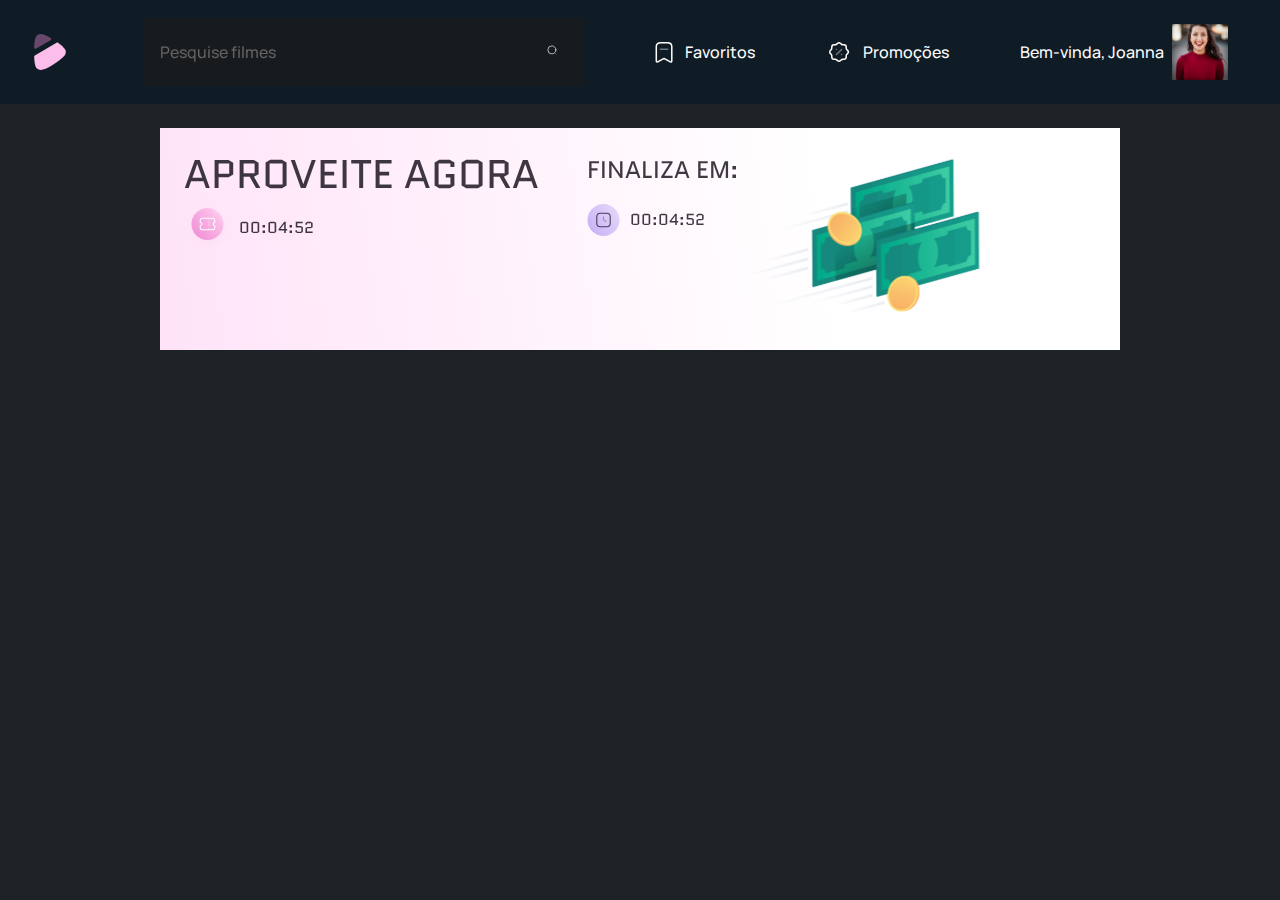
==== index.html @ 55670f54 "First commit. Initiating website." ====
<!DOCTYPE html>
<html lang="pt-BR">
<head>
    <meta charset="UTF-8">
    <meta name="viewport" content="width=device-width, initial-scale=1.0">
    <link rel="icon" href="./images/favicon.svg">
    <link rel="stylesheet" href="main.css">
    <title>Cúbicos - Seu cinema em casa</title>
</head>
<body>
    <!--Cabeçalho-->
    <header>
        <div class="menu-logo">
            <img class="logo" src="./images/logo.svg" alt="logo">
        </div>
        <nav>

            <div class="pesquisa">
                <input type="text" placeholder="Pesquise filmes">
                <button type="button"><img src="./images/lupa.svg" alt="lupa"></button>
            </div>
            <div class="fav">
                <img src="./images/Bookmark.svg" alt="">
                <span>Favoritos</span>
            </div>
            <div class="prom">
                <img src="./images/Discount.svg" alt="">
                <span>Promoções</span>
            </div>
            <div class="perfil">
                <span>Bem-vinda, Joanna</span>
                <img src="./images/perfil.jpg" alt="foto perfil">
            </div>
        </nav>
    </header>
    <main class="conteudo">
        <div class="cupom">
            <div class="esquerda">
                <h2>APROVEITE AGORA</h2>
                <h4><img src="./images/cupom.svg" alt="cupom">00:04:52</h4>
            </div>
            <div class="direita">
                <div class="info">
                    <h3>FINALIZA EM:</h3>
                    <h4><img src="./images/timer.svg" alt="temporizador">00:04:52</h4>
                </div>
                <img src="./images/money.svg" alt="">
            </div>
        </div>
    </main>
</body>
</html>
---- main.css ----
@import url('https://fonts.googleapis.com/css2?family=Manrope:wght@200;300;400;500;600;700;800&display=swap');
@import url('https://fonts.googleapis.com/css2?family=Quantico:ital,wght@0,400;0,700;1,400;1,700&display=swap');


*{
    margin: 0;
    padding: 0;
    border: 0;
    box-sizing: border-box;
    font-family: 'Manrope', sans-serif;
}

body {
    display: flex;
    flex-direction: column;
    min-height: 100vh;
    font-family: 'Manrope', sans-serif;
    background-color: #1D2226;

}

/*Estilizando o cabeçalho*/

header {
    display: flex;
    align-items: center;

    padding: 1rem;
    background-color: #0F1C26;
}
.menu-logo {
    display: flex;
    padding: 1.125rem;
    margin-right: 1.5rem;
}
.logo {
    object-fit: cover
}


header nav {
    flex: 1;
    display: flex;
    align-items: center;
    justify-content: space-around;
    
}

nav .pesquisa {
    flex: 1;

    display: flex;
    justify-content: space-between;
    align-items: center;
    
    max-width: 440px;
    padding: 1rem;
    background: #171B1E;
}

nav .pesquisa input {
 

    font-style: normal;
    font-weight: 500;

    font-size: 1rem;    
    line-height: 150%;
    color: #FDFDFD;
    opacity: 0.8;
    background: #171B1E;
}

nav .pesquisa button{
    background-color: #171B1E;
    padding: 0.5rem;

    
}
nav .pesquisa button img {
    object-fit: cover;
    max-width: 1rem;
    max-height: 1rem;

}

header nav .fav,
header nav .prom,
header nav .perfil {
    display: flex;
    align-items: center;
}

header nav .fav span,
header nav .prom span,
header nav .perfil span {
    font-style: normal;
    font-weight: 500;
    font-size: 1rem;
    line-height: 150%;
    color: #FDFDFD;
}

header nav .fav img,
header nav .prom img {
    margin-right: .8rem;
}

header nav .perfil img {
    margin-left: .5rem;
    object-fit: cover;
    width: 56px;
    height: 56px;
}

/*Corpo*/

/*Cupom*/

.cupom {
    display: flex;
    background: linear-gradient(82.48deg, #FFE4F8 1.63%, #FFFFFF 69.09%);
    max-width: 960px;
    margin: 1.5rem auto 0;

}
.cupom .esquerda {
    display: flex;
    flex-direction: column;
    padding: 1rem 1.5rem;

}
.cupom .esquerda h2 {
    font-family: 'Quantico';
    font-style: normal;
    font-weight: normal;
    font-size: 40px;
    line-height: 150%;
    color: #0F0915;
    opacity: 0.8;
}
.cupom .esquerda h4 {
    display: flex;

    align-items: center;

    font-family: 'Quantico';
    font-style: normal;
    font-weight: normal;
    font-size: 1rem;
    line-height: 150%;
    color: #0F0915;

    opacity: 0.8;
}

.cupom .esquerda h4 img {
    margin-right: 8px;
}


.cupom .direita {
    display: flex;
    justify-content: space-between;
    padding: 1.5rem;
}
.cupom .direita .img {
    align-self: flex-end;
}

.cupom .direita .info {
    display: flex;
    flex-direction: column;
}

.cupom .direita h3 {
    font-family: 'Quantico';
    font-style: normal;
    font-weight: normal;
    font-size: 1.5rem;
    line-height: 150%;
    color: #0F0915;
    opacity: 0.8;
    margin-bottom: 16px;
}
.cupom .direita h4 {
    display: flex;

    align-items: center;

    font-family: 'Quantico';
    font-style: normal;
    font-weight: normal;
    font-size: 16px;
    line-height: 150%;
    color: #0F0915;

    opacity: 0.8;
}

.cupom .direita h4 img {
    margin-right: 10px;
}

.money-container {
    display: flex;
}
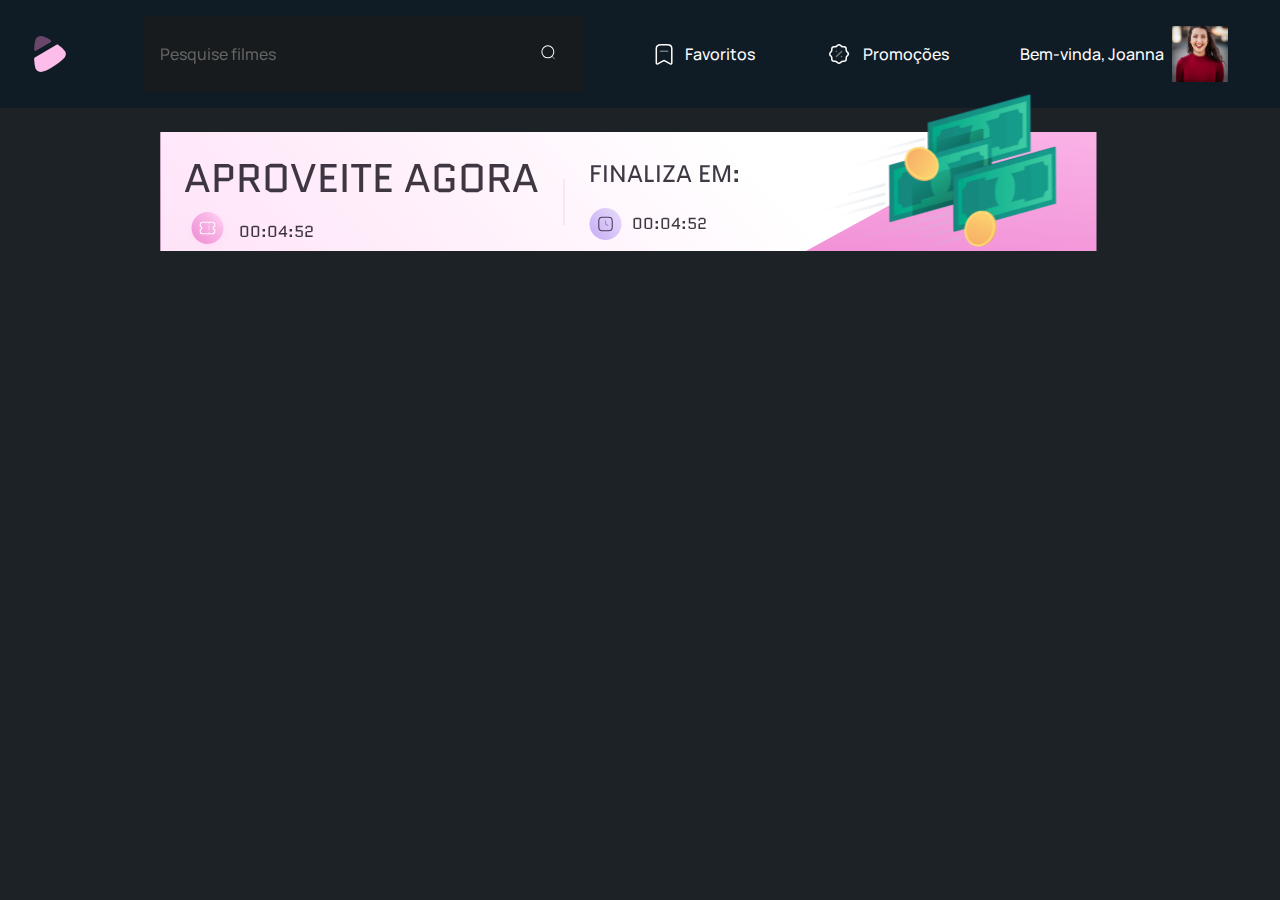
==== commit 6048c005: "New commit. Navigation bar and voucher are done." ====
--- a/index.html
+++ b/index.html
@@ -19,18 +19,18 @@
                 <input type="text" placeholder="Pesquise filmes">
                 <button type="button"><img src="./images/lupa.svg" alt="lupa"></button>
             </div>
-            <div class="fav">
+            <button class="fav">
                 <img src="./images/Bookmark.svg" alt="">
                 <span>Favoritos</span>
-            </div>
-            <div class="prom">
+            </button>
+            <button class="prom">
                 <img src="./images/Discount.svg" alt="">
                 <span>Promoções</span>
-            </div>
-            <div class="perfil">
+            </button>
+            <button class="perfil">
                 <span>Bem-vinda, Joanna</span>
                 <img src="./images/perfil.jpg" alt="foto perfil">
-            </div>
+            </button>
         </nav>
     </header>
     <main class="conteudo">
@@ -39,6 +39,7 @@
                 <h2>APROVEITE AGORA</h2>
                 <h4><img src="./images/cupom.svg" alt="cupom">00:04:52</h4>
             </div>
+            <span></span>
             <div class="direita">
                 <div class="info">
                     <h3>FINALIZA EM:</h3>
--- a/main.css
+++ b/main.css
@@ -20,7 +20,6 @@
 }
 
 /*Estilizando o cabeçalho*/
-
 header {
     display: flex;
     align-items: center;
@@ -59,7 +58,6 @@
 }
 
 nav .pesquisa input {
- 
 
     font-style: normal;
     font-weight: 500;
@@ -79,8 +77,8 @@
 }
 nav .pesquisa button img {
     object-fit: cover;
-    max-width: 1rem;
-    max-height: 1rem;
+    max-width: 1.5rem;
+    max-height: 1.5rem;
 
 }
 
@@ -89,6 +87,7 @@
 header nav .perfil {
     display: flex;
     align-items: center;
+    background-color: #0F1C26;
 }
 
 header nav .fav span,
@@ -113,7 +112,7 @@
     height: 56px;
 }
 
-/*Corpo*/
+/*Corpo da página*/
 
 /*Cupom*/
 
@@ -122,6 +121,9 @@
     background: linear-gradient(82.48deg, #FFE4F8 1.63%, #FFFFFF 69.09%);
     max-width: 960px;
     margin: 1.5rem auto 0;
+    background-repeat: no-repeat;
+
+    background-image: url(./images/background-cupom.svg);
 
 }
 .cupom .esquerda {
@@ -158,22 +160,38 @@
     margin-right: 8px;
 }
 
-
+.cupom span {
+    align-self: center;
+    opacity: 0.2;
+    border: 1px solid #F294D8;
+    height: 46px;
+    transform: rotate(180deg);
+}
 .cupom .direita {
+    position: relative;
+    flex: 1;
     display: flex;
     justify-content: space-between;
-    padding: 1.5rem;
-}
-.cupom .direita .img {
+
+    padding: 1.5rem 0;
+}
+.cupom .direita > img {
     align-self: flex-end;
+    position: absolute;
+    top: -45px;
+    left: 45%;
+
+
 }
 
 .cupom .direita .info {
+    flex: 1;
     display: flex;
     flex-direction: column;
-}
-
-.cupom .direita h3 {
+    padding: 0 1.5rem
+}
+
+.cupom .direita .info h3 {
     font-family: 'Quantico';
     font-style: normal;
     font-weight: normal;
@@ -183,7 +201,8 @@
     opacity: 0.8;
     margin-bottom: 16px;
 }
-.cupom .direita h4 {
+.cupom .direita .info h4 {
+    
     display: flex;
 
     align-items: center;
@@ -199,9 +218,8 @@
 }
 
 .cupom .direita h4 img {
+
     margin-right: 10px;
-}
-
-.money-container {
-    display: flex;
-}
+
+}
+
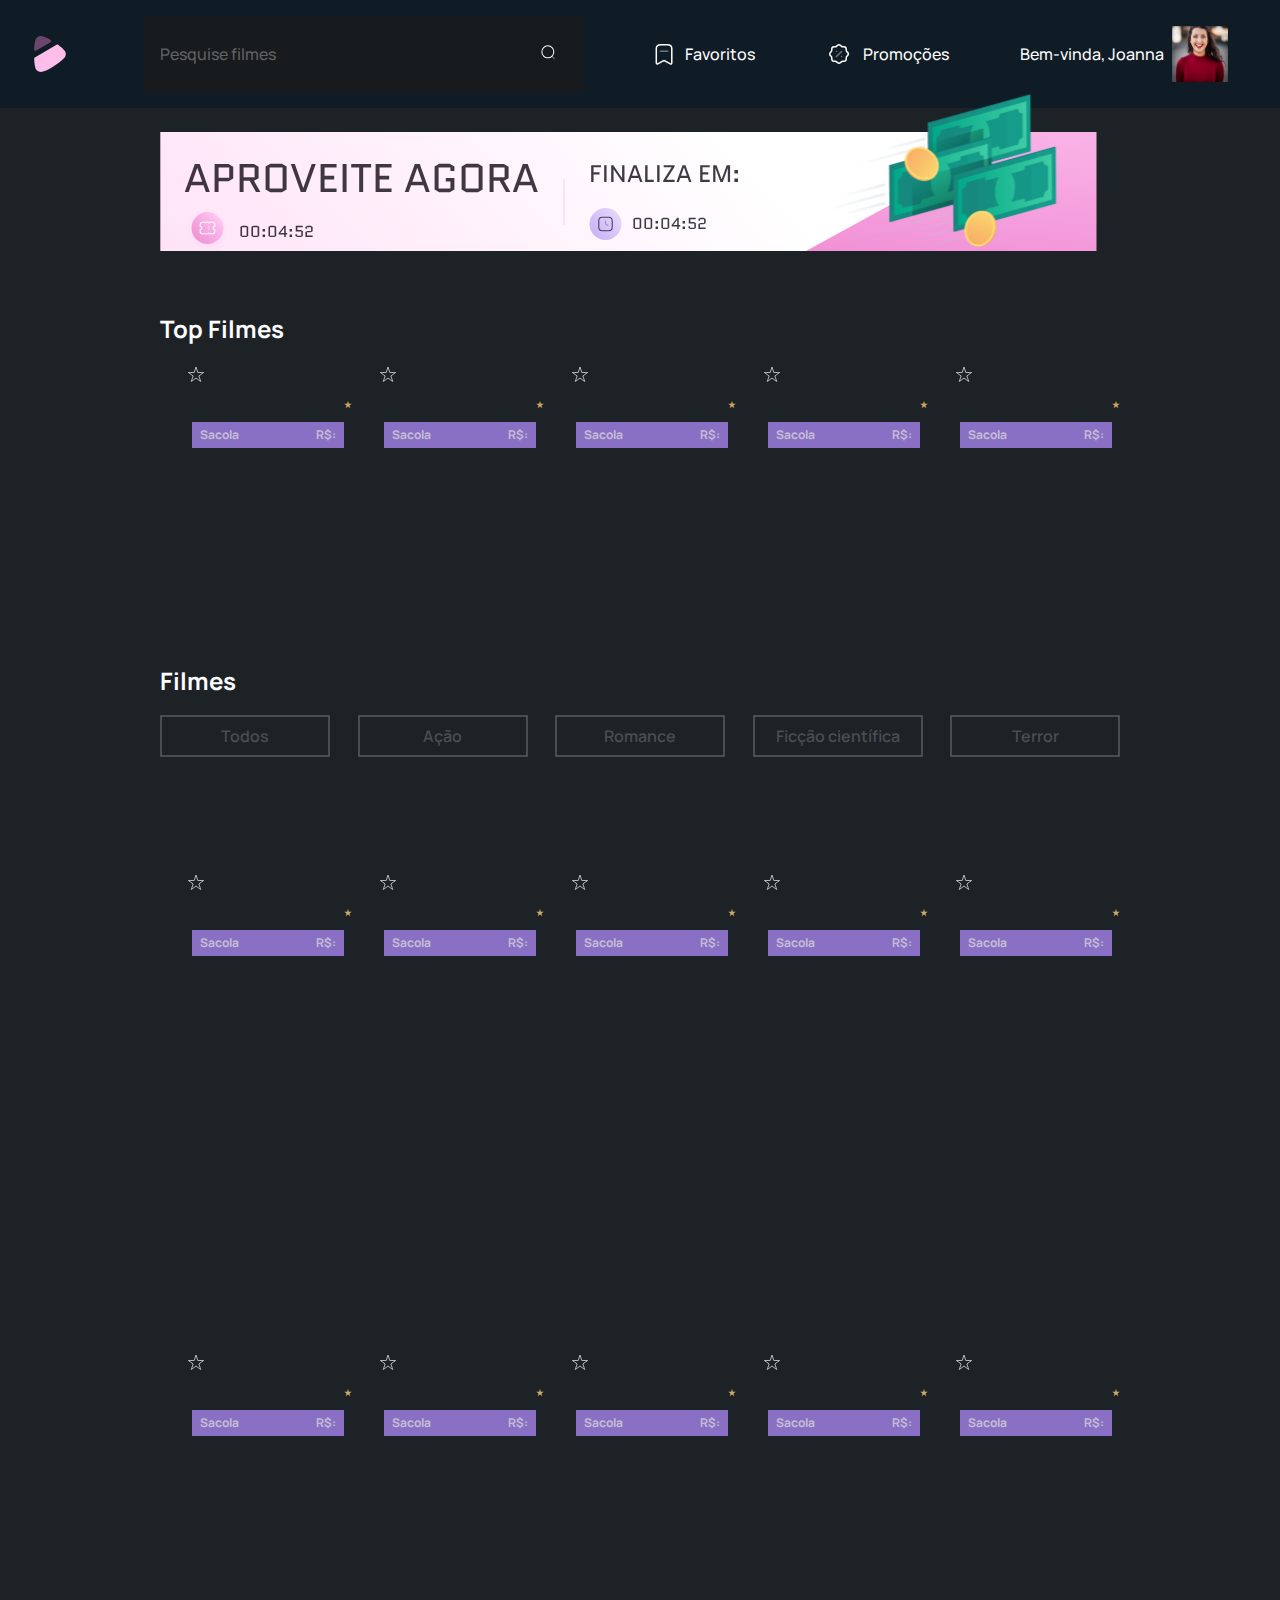
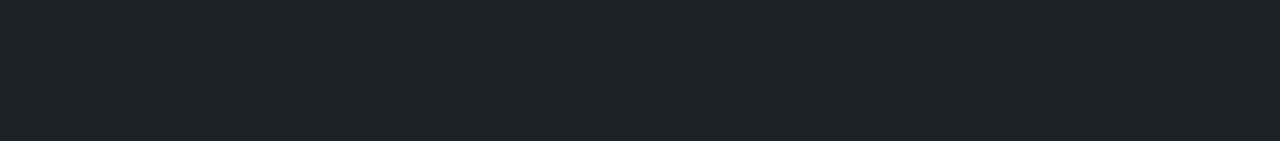
==== commit 26b8453d: "New commit. First page 70% done. JS is still missing." ====
--- a/index.html
+++ b/index.html
@@ -33,7 +33,8 @@
             </button>
         </nav>
     </header>
-    <main class="conteudo">
+    <!--Cupom-->
+    <article>
         <div class="cupom">
             <div class="esquerda">
                 <h2>APROVEITE AGORA</h2>
@@ -48,6 +49,162 @@
                 <img src="./images/money.svg" alt="">
             </div>
         </div>
+    </article>
+    <main class="conteudo">
+        <div class="top-filmes">
+            <h2>Top Filmes</h2>
+            <section class="cards-top">
+                <div class="top-card">
+                    <span class="estrela"><img src="./images/favoritar.svg" alt="estrela de favoritar"></span>
+                    <p class="titulo"><span></span></p>
+                    <p class="nota"> <span><img src="./images/estrela.svg" alt="estrela"></span> <span></span></p>
+                    <footer>
+                        <p>Sacola</p>
+                        <p>R$:<span></span></p>
+                    </footer>
+                </div>
+                <div class="top-card">
+                    <span class="estrela"><img src="./images/favoritar.svg" alt="estrela de favoritar"></span>
+                    <p class="titulo"><span></span></p>
+                    <p class="nota"> <span><img src="./images/estrela.svg" alt="estrela"></span> <span></span></p>
+                    <footer>
+                        <p>Sacola</p>
+                        <p>R$:<span></span></p>
+                    </footer>
+                </div>
+                <div class="top-card">
+                    <span class="estrela"><img src="./images/favoritar.svg" alt="estrela de favoritar"></span>
+                    <p class="titulo"><span></span></p>
+                    <p class="nota"> <span><img src="./images/estrela.svg" alt="estrela"></span> <span></span></p>
+                    <footer>
+                        <p>Sacola</p>
+                        <p>R$:<span></span></p>
+                    </footer>
+                </div>
+                <div class="top-card">
+                    <span class="estrela"><img src="./images/favoritar.svg" alt="estrela de favoritar"></span>
+                    <p class="titulo"><span></span></p>
+                    <p class="nota"> <span><img src="./images/estrela.svg" alt="estrela"></span> <span></span></p>
+                    <footer>
+                        <p>Sacola</p>
+                        <p>R$:<span></span></p>
+                    </footer>
+                </div>
+                <div class="top-card">
+                    <span class="estrela"><img src="./images/favoritar.svg" alt="estrela de favoritar"></span>
+                    <p class="titulo"><span></span></p>
+                    <p class="nota"> <span><img src="./images/estrela.svg" alt="estrela"></span> <span></span></p>
+                    <footer>
+                        <p>Sacola</p>
+                        <p>R$:<span></span></p>
+                    </footer>
+                </div>
+            </section>
+        </div>
+        <div class="lista-filmes">
+            <h2>Filmes</h2>
+            <section class="botoes-filtro">
+                <button>Todos</button>
+                <button>Ação</button>
+                <button>Romance</button>
+                <button>Ficção científica</button>
+                <button>Terror</button>
+            </section>
+            <section class="filmes">
+                <div class="filme">
+                    <span class="estrela"><img src="./images/favoritar.svg" alt="estrela de favoritar"></span>
+                    <p class="titulo"><span></span></p>
+                    <p class="nota"> <span><img src="./images/estrela.svg" alt="estrela"></span> <span></span></p>
+                    <footer>
+                        <p>Sacola</p>
+                        <p>R$:<span></span></p>
+                    </footer>
+                </div>
+                <div class="filme">
+                    <span class="estrela"><img src="./images/favoritar.svg" alt="estrela de favoritar"></span>
+                    <p class="titulo"><span></span></p>
+                    <p class="nota"> <span><img src="./images/estrela.svg" alt="estrela"></span> <span></span></p>
+                    <footer>
+                        <p>Sacola</p>
+                        <p>R$:<span></span></p>
+                    </footer>
+                </div>
+                <div class="filme">
+                    <span class="estrela"><img src="./images/favoritar.svg" alt="estrela de favoritar"></span>
+                    <p class="titulo"><span></span></p>
+                    <p class="nota"> <span><img src="./images/estrela.svg" alt="estrela"></span> <span></span></p>
+                    <footer>
+                        <p>Sacola</p>
+                        <p>R$:<span></span></p>
+                    </footer>
+                </div>
+                <div class="filme">
+                    <span class="estrela"><img src="./images/favoritar.svg" alt="estrela de favoritar"></span>
+                    <p class="titulo"><span></span></p>
+                    <p class="nota"> <span><img src="./images/estrela.svg" alt="estrela"></span> <span></span></p>
+                    <footer>
+                        <p>Sacola</p>
+                        <p>R$:<span></span></p>
+                    </footer>
+                </div>
+                <div class="filme">
+                    <span class="estrela"><img src="./images/favoritar.svg" alt="estrela de favoritar"></span>
+                    <p class="titulo"><span></span></p>
+                    <p class="nota"> <span><img src="./images/estrela.svg" alt="estrela"></span> <span></span></p>
+                    <footer>
+                        <p>Sacola</p>
+                        <p>R$:<span></span></p>
+                    </footer>
+                </div>
+                <div class="filme">
+                    <span class="estrela"><img src="./images/favoritar.svg" alt="estrela de favoritar"></span>
+                    <p class="titulo"><span></span></p>
+                    <p class="nota"> <span><img src="./images/estrela.svg" alt="estrela"></span> <span></span></p>
+                    <footer>
+                        <p>Sacola</p>
+                        <p>R$:<span></span></p>
+                    </footer>
+                </div>
+                <div class="filme">
+                    <span class="estrela"><img src="./images/favoritar.svg" alt="estrela de favoritar"></span>
+                    <p class="titulo"><span></span></p>
+                    <p class="nota"> <span><img src="./images/estrela.svg" alt="estrela"></span> <span></span></p>
+                    <footer>
+                        <p>Sacola</p>
+                        <p>R$:<span></span></p>
+                    </footer>
+                </div>
+                <div class="filme">
+                    <span class="estrela"><img src="./images/favoritar.svg" alt="estrela de favoritar"></span>
+                    <p class="titulo"><span></span></p>
+                    <p class="nota"> <span><img src="./images/estrela.svg" alt="estrela"></span> <span></span></p>
+                    <footer>
+                        <p>Sacola</p>
+                        <p>R$:<span></span></p>
+                    </footer>
+                </div>
+                <div class="filme">
+                    <span class="estrela"><img src="./images/favoritar.svg" alt="estrela de favoritar"></span>
+                    <p class="titulo"><span></span></p>
+                    <p class="nota"> <span><img src="./images/estrela.svg" alt="estrela"></span> <span></span></p>
+                    <footer>
+                        <p>Sacola</p>
+                        <p>R$:<span></span></p>
+                    </footer>
+                </div>
+                                <div class="filme">
+                    <span class="estrela"><img src="./images/favoritar.svg" alt="estrela de favoritar"></span>
+                    <p class="titulo"><span></span></p>
+                    <p class="nota"> <span><img src="./images/estrela.svg" alt="estrela"></span> <span></span></p>
+                    <footer>
+                        <p>Sacola</p>
+                        <p>R$:<span></span></p>
+                    </footer>
+                </div>
+
+            </section>
+        </div>
     </main>
+    <script src="scripts.js"></script>
 </body>
 </html>--- a/main.css
+++ b/main.css
@@ -23,7 +23,9 @@
 header {
     display: flex;
     align-items: center;
-
+    position: sticky;
+    top: 0;
+    /*z-index: 100;*/
     padding: 1rem;
     background-color: #0F1C26;
 }
@@ -79,9 +81,7 @@
     object-fit: cover;
     max-width: 1.5rem;
     max-height: 1.5rem;
-
-}
-
+}
 header nav .fav,
 header nav .prom,
 header nav .perfil {
@@ -112,10 +112,11 @@
     height: 56px;
 }
 
-/*Corpo da página*/
 
 /*Cupom*/
-
+article{
+    margin-bottom: 2.5rem;
+}
 .cupom {
     display: flex;
     background: linear-gradient(82.48deg, #FFE4F8 1.63%, #FFFFFF 69.09%);
@@ -180,17 +181,13 @@
     position: absolute;
     top: -45px;
     left: 45%;
-
-
-}
-
+}
 .cupom .direita .info {
     flex: 1;
     display: flex;
     flex-direction: column;
     padding: 0 1.5rem
 }
-
 .cupom .direita .info h3 {
     font-family: 'Quantico';
     font-style: normal;
@@ -218,8 +215,156 @@
 }
 
 .cupom .direita h4 img {
-
     margin-right: 10px;
-
-}
-
+}
+
+/*Corpo da página*/
+.conteudo {
+    display: flex;
+    flex-direction: column;
+    max-width: 960px;
+    margin: 0 auto;
+}
+.top-filmes {
+    display: flex;
+    flex-direction: column;
+}
+
+.top-filmes h2{
+    align-self: flex-start;
+    font-family: 'Manrope';
+    font-style: normal;
+    font-weight: bold;
+    font-size: 1.5rem;
+    line-height: 150%;
+    color: #FDFDFD;
+
+    margin-bottom: 1rem;
+}
+.cards-top {
+
+    flex: 1;
+    width: 100%;
+    display: flex;
+    align-items: center;
+    justify-content: space-between;
+}
+
+.top-card {
+    margin-left: 24px;
+    height: 300px;
+    width: 180px;
+    flex: 1;
+
+    opacity: 0.8;
+
+
+}
+.top-card .nota {
+    display: flex;
+    justify-content: flex-end;
+}
+
+.top-card footer {
+
+    display: flex;
+    justify-content: space-between;
+    background: #A785ED;
+    padding: 0.25rem 0.5rem;
+    margin: 0.5rem 0.5rem 0.375rem 0.5rem;
+    color: #EEE6FF;
+
+    font-family: 'Manrope';
+    font-style: normal;
+    font-weight: bold;
+    font-size: 12px;
+    line-height: 150%;
+}
+/*Filmes*/
+
+.lista-filmes {
+    display: flex;
+    flex-direction: column;
+    max-width: 960px;
+}
+.lista-filmes h2 {
+    
+
+    font-style: normal;
+    font-weight: bold;
+    font-size: 1.5rem;
+    line-height: 150%;
+    color: #FDFDFD;
+    margin-bottom: 1rem;
+}
+.botoes-filtro {
+
+    display: flex;
+    justify-content: space-between;
+    margin-bottom: 1.5rem;
+}
+
+.botoes-filtro button {
+    
+    background-color:  #E5E5E5;
+    /*background: rgba(225, 131, 200, 0.2);*/
+    /*border: 2px solid #E183C8;*/
+
+    border: 2px solid #FFFFFF;
+    width: 170px;
+    padding: 0.5rem; 
+
+    flex-grow: 1;
+    border: 2px solid #4A4E51;
+    background-color: transparent;
+    color:  #4A4E51;
+    padding: 8px;
+    font-weight: 600;
+    font-size: 16px;
+    max-width: 170px;
+
+}
+
+.filmes {
+
+    flex: 1 1 960px;
+    width: 100%;
+    display: flex;
+    align-items: center;
+    justify-content: space-between;
+    flex-wrap: wrap;
+}
+
+.filme {
+    margin-left: 24px;
+    height: 300px;
+    min-width: 160px;
+    flex: 1;
+
+    opacity: 0.8;
+
+
+}
+.filme .nota {
+    display: flex;
+    justify-content: flex-end;
+}
+
+.filme footer {
+
+    display: flex;
+    justify-content: space-between;
+    background: #A785ED;
+    padding: 0.25rem 0.5rem;
+    margin: 0.5rem 0.5rem 0.375rem 0.5rem;
+    color: #EEE6FF;
+
+    font-family: 'Manrope';
+    font-style: normal;
+    font-weight: bold;
+    font-size: 12px;
+    line-height: 150%;
+}
+
+
+
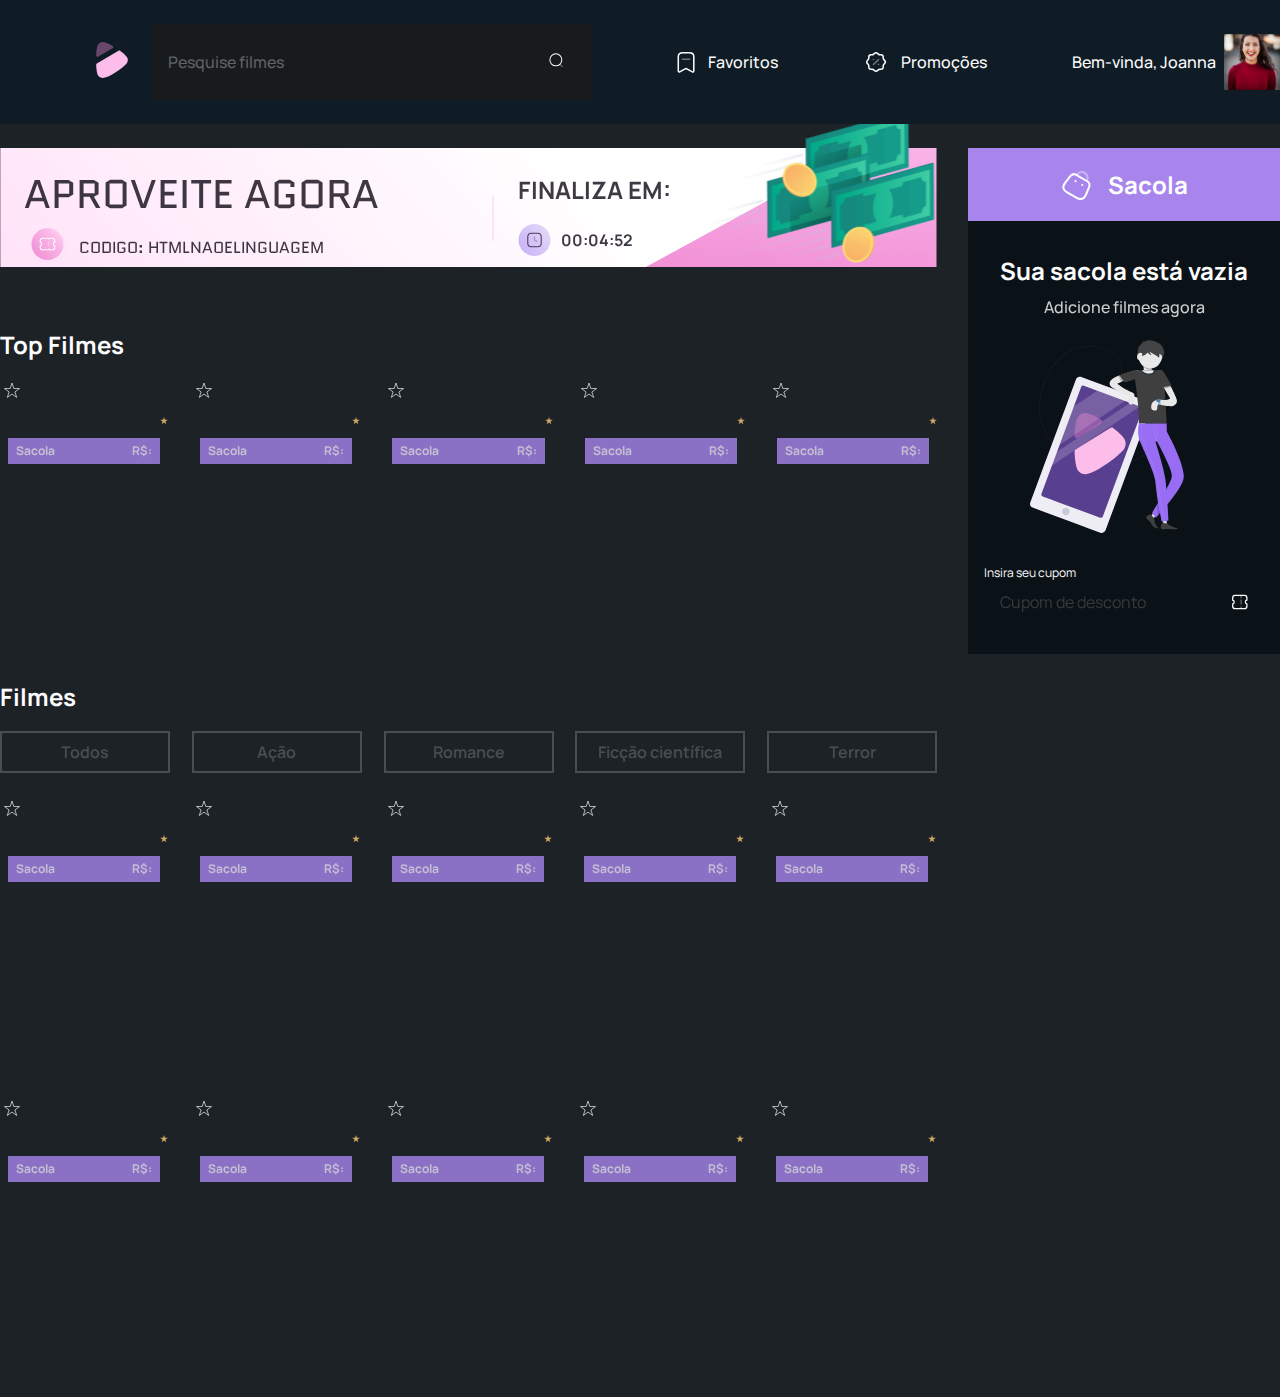
==== commit e6b92cf1: "New commit. Landing-page's style and html are done." ====
--- a/index.html
+++ b/index.html
@@ -10,11 +10,11 @@
 <body>
     <!--Cabeçalho-->
     <header>
+    
         <div class="menu-logo">
             <img class="logo" src="./images/logo.svg" alt="logo">
         </div>
         <nav>
-
             <div class="pesquisa">
                 <input type="text" placeholder="Pesquise filmes">
                 <button type="button"><img src="./images/lupa.svg" alt="lupa"></button>
@@ -33,178 +33,199 @@
             </button>
         </nav>
     </header>
-    <!--Cupom-->
-    <article>
-        <div class="cupom">
-            <div class="esquerda">
-                <h2>APROVEITE AGORA</h2>
-                <h4><img src="./images/cupom.svg" alt="cupom">00:04:52</h4>
-            </div>
-            <span></span>
-            <div class="direita">
-                <div class="info">
-                    <h3>FINALIZA EM:</h3>
-                    <h4><img src="./images/timer.svg" alt="temporizador">00:04:52</h4>
+    <!--Corpo-->
+    <div class="corpo">
+        <main class="conteudo">
+            <!--Cupom-->
+            <article>
+                <div class="cupom">
+                    <div class="esquerda">
+                        <h2>APROVEITE AGORA</h2>
+                        <h4><img src="./images/cupom.svg" alt="cupom">CODIGO: HTMLNAOELINGUAGEM</h4>
+                    </div>
+                    <span></span>
+                    <div class="direita">
+                        <div class="info">
+                            <h3>FINALIZA EM:</h3>
+                            <h4><img src="./images/timer.svg" alt="temporizador">00:04:52</h4>
+                        </div>
+                        <img src="./images/money.svg" alt="">
+                    </div>
                 </div>
-                <img src="./images/money.svg" alt="">
+            </article>
+            <div class="top-filmes">
+                <h2>Top Filmes</h2>
+                <section class="cards-top">
+                    <div class="top-card">
+                        <span class="estrela"><img src="./images/favoritar.svg" alt="estrela de favoritar"></span>
+                        <p class="titulo"><span></span></p>
+                        <p class="nota"> <span><img src="./images/estrela.svg" alt="estrela"></span> <span></span></p>
+                        <footer>
+                            <p>Sacola</p>
+                            <p>R$:<span></span></p>
+                        </footer>
+                    </div>
+                    <div class="top-card">
+                        <span class="estrela"><img src="./images/favoritar.svg" alt="estrela de favoritar"></span>
+                        <p class="titulo"><span></span></p>
+                        <p class="nota"> <span><img src="./images/estrela.svg" alt="estrela"></span> <span></span></p>
+                        <footer>
+                            <p>Sacola</p>
+                            <p>R$:<span></span></p>
+                        </footer>
+                    </div>
+                    <div class="top-card">
+                        <span class="estrela"><img src="./images/favoritar.svg" alt="estrela de favoritar"></span>
+                        <p class="titulo"><span></span></p>
+                        <p class="nota"> <span><img src="./images/estrela.svg" alt="estrela"></span> <span></span></p>
+                        <footer>
+                            <p>Sacola</p>
+                            <p>R$:<span></span></p>
+                        </footer>
+                    </div>
+                    <div class="top-card">
+                        <span class="estrela"><img src="./images/favoritar.svg" alt="estrela de favoritar"></span>
+                        <p class="titulo"><span></span></p>
+                        <p class="nota"> <span><img src="./images/estrela.svg" alt="estrela"></span> <span></span></p>
+                        <footer>
+                            <p>Sacola</p>
+                            <p>R$:<span></span></p>
+                        </footer>
+                    </div>
+                    <div class="top-card">
+                        <span class="estrela"><img src="./images/favoritar.svg" alt="estrela de favoritar"></span>
+                        <p class="titulo"><span></span></p>
+                        <p class="nota"> <span><img src="./images/estrela.svg" alt="estrela"></span> <span></span></p>
+                        <footer>
+                            <p>Sacola</p>
+                            <p>R$:<span></span></p>
+                        </footer>
+                    </div>
+                </section>
+            </div>
+            <div class="lista-filmes">
+                <h2>Filmes</h2>
+                <section class="botoes-filtro">
+                    <button>Todos</button>
+                    <button>Ação</button>
+                    <button>Romance</button>
+                    <button>Ficção científica</button>
+                    <button>Terror</button>
+                </section>
+                <section class="filmes">
+                    <div class="filme">
+                        <span class="estrela"><img src="./images/favoritar.svg" alt="estrela de favoritar"></span>
+                        <p class="titulo"><span></span></p>
+                        <p class="nota"> <span><img src="./images/estrela.svg" alt="estrela"></span> <span></span></p>
+                        <footer>
+                            <p>Sacola</p>
+                            <p>R$:<span></span></p>
+                        </footer>
+                    </div>
+                    <div class="filme">
+                        <span class="estrela"><img src="./images/favoritar.svg" alt="estrela de favoritar"></span>
+                        <p class="titulo"><span></span></p>
+                        <p class="nota"> <span><img src="./images/estrela.svg" alt="estrela"></span> <span></span></p>
+                        <footer>
+                            <p>Sacola</p>
+                            <p>R$:<span></span></p>
+                        </footer>
+                    </div>
+                    <div class="filme">
+                        <span class="estrela"><img src="./images/favoritar.svg" alt="estrela de favoritar"></span>
+                        <p class="titulo"><span></span></p>
+                        <p class="nota"> <span><img src="./images/estrela.svg" alt="estrela"></span> <span></span></p>
+                        <footer>
+                            <p>Sacola</p>
+                            <p>R$:<span></span></p>
+                        </footer>
+                    </div>
+                    <div class="filme">
+                        <span class="estrela"><img src="./images/favoritar.svg" alt="estrela de favoritar"></span>
+                        <p class="titulo"><span></span></p>
+                        <p class="nota"> <span><img src="./images/estrela.svg" alt="estrela"></span> <span></span></p>
+                        <footer>
+                            <p>Sacola</p>
+                            <p>R$:<span></span></p>
+                        </footer>
+                    </div>
+                    <div class="filme">
+                        <span class="estrela"><img src="./images/favoritar.svg" alt="estrela de favoritar"></span>
+                        <p class="titulo"><span></span></p>
+                        <p class="nota"> <span><img src="./images/estrela.svg" alt="estrela"></span> <span></span></p>
+                        <footer>
+                            <p>Sacola</p>
+                            <p>R$:<span></span></p>
+                        </footer>
+                    </div>
+                    <div class="filme">
+                        <span class="estrela"><img src="./images/favoritar.svg" alt="estrela de favoritar"></span>
+                        <p class="titulo"><span></span></p>
+                        <p class="nota"> <span><img src="./images/estrela.svg" alt="estrela"></span> <span></span></p>
+                        <footer>
+                            <p>Sacola</p>
+                            <p>R$:<span></span></p>
+                        </footer>
+                    </div>
+                    <div class="filme">
+                        <span class="estrela"><img src="./images/favoritar.svg" alt="estrela de favoritar"></span>
+                        <p class="titulo"><span></span></p>
+                        <p class="nota"> <span><img src="./images/estrela.svg" alt="estrela"></span> <span></span></p>
+                        <footer>
+                            <p>Sacola</p>
+                            <p>R$:<span></span></p>
+                        </footer>
+                    </div>
+                    <div class="filme">
+                        <span class="estrela"><img src="./images/favoritar.svg" alt="estrela de favoritar"></span>
+                        <p class="titulo"><span></span></p>
+                        <p class="nota"> <span><img src="./images/estrela.svg" alt="estrela"></span> <span></span></p>
+                        <footer>
+                            <p>Sacola</p>
+                            <p>R$:<span></span></p>
+                        </footer>
+                    </div>
+                    <div class="filme">
+                        <span class="estrela"><img src="./images/favoritar.svg" alt="estrela de favoritar"></span>
+                        <p class="titulo"><span></span></p>
+                        <p class="nota"> <span><img src="./images/estrela.svg" alt="estrela"></span> <span></span></p>
+                        <footer>
+                            <p>Sacola</p>
+                            <p>R$:<span></span></p>
+                        </footer>
+                    </div>
+                        <div class="filme">
+                        <span class="estrela"><img src="./images/favoritar.svg" alt="estrela de favoritar"></span>
+                        <p class="titulo"><span></span></p>
+                        <p class="nota"> <span><img src="./images/estrela.svg" alt="estrela"></span> <span></span></p>
+                        <footer>
+                            <p>Sacola</p>
+                            <p>R$:<span></span></p>
+                        </footer>
+                    </div>
+                </section>
+            </div>
+        </main>
+        
+        <div class="sidenav">
+            <div class="sacola">
+                <img src="./images/Bag.svg" alt="">
+                <span>Sacola</span>
+            </div>
+            <div class="resto">
+                <h3>Sua sacola está vazia</h3>
+                <p>Adicione filmes agora</p>
+                <div class="img-container">
+                    <img src="./images/Social Media.svg" alt="">
+                </div>
+                <h5>Insira seu cupom</h5>
+                <label for="ticket">
+                    <input id="ticket" name="ticket" type="text" placeholder="Cupom de desconto">
+                    <img src="./images/Ticket.svg" alt="">
+                </label>
             </div>
         </div>
-    </article>
-    <main class="conteudo">
-        <div class="top-filmes">
-            <h2>Top Filmes</h2>
-            <section class="cards-top">
-                <div class="top-card">
-                    <span class="estrela"><img src="./images/favoritar.svg" alt="estrela de favoritar"></span>
-                    <p class="titulo"><span></span></p>
-                    <p class="nota"> <span><img src="./images/estrela.svg" alt="estrela"></span> <span></span></p>
-                    <footer>
-                        <p>Sacola</p>
-                        <p>R$:<span></span></p>
-                    </footer>
-                </div>
-                <div class="top-card">
-                    <span class="estrela"><img src="./images/favoritar.svg" alt="estrela de favoritar"></span>
-                    <p class="titulo"><span></span></p>
-                    <p class="nota"> <span><img src="./images/estrela.svg" alt="estrela"></span> <span></span></p>
-                    <footer>
-                        <p>Sacola</p>
-                        <p>R$:<span></span></p>
-                    </footer>
-                </div>
-                <div class="top-card">
-                    <span class="estrela"><img src="./images/favoritar.svg" alt="estrela de favoritar"></span>
-                    <p class="titulo"><span></span></p>
-                    <p class="nota"> <span><img src="./images/estrela.svg" alt="estrela"></span> <span></span></p>
-                    <footer>
-                        <p>Sacola</p>
-                        <p>R$:<span></span></p>
-                    </footer>
-                </div>
-                <div class="top-card">
-                    <span class="estrela"><img src="./images/favoritar.svg" alt="estrela de favoritar"></span>
-                    <p class="titulo"><span></span></p>
-                    <p class="nota"> <span><img src="./images/estrela.svg" alt="estrela"></span> <span></span></p>
-                    <footer>
-                        <p>Sacola</p>
-                        <p>R$:<span></span></p>
-                    </footer>
-                </div>
-                <div class="top-card">
-                    <span class="estrela"><img src="./images/favoritar.svg" alt="estrela de favoritar"></span>
-                    <p class="titulo"><span></span></p>
-                    <p class="nota"> <span><img src="./images/estrela.svg" alt="estrela"></span> <span></span></p>
-                    <footer>
-                        <p>Sacola</p>
-                        <p>R$:<span></span></p>
-                    </footer>
-                </div>
-            </section>
-        </div>
-        <div class="lista-filmes">
-            <h2>Filmes</h2>
-            <section class="botoes-filtro">
-                <button>Todos</button>
-                <button>Ação</button>
-                <button>Romance</button>
-                <button>Ficção científica</button>
-                <button>Terror</button>
-            </section>
-            <section class="filmes">
-                <div class="filme">
-                    <span class="estrela"><img src="./images/favoritar.svg" alt="estrela de favoritar"></span>
-                    <p class="titulo"><span></span></p>
-                    <p class="nota"> <span><img src="./images/estrela.svg" alt="estrela"></span> <span></span></p>
-                    <footer>
-                        <p>Sacola</p>
-                        <p>R$:<span></span></p>
-                    </footer>
-                </div>
-                <div class="filme">
-                    <span class="estrela"><img src="./images/favoritar.svg" alt="estrela de favoritar"></span>
-                    <p class="titulo"><span></span></p>
-                    <p class="nota"> <span><img src="./images/estrela.svg" alt="estrela"></span> <span></span></p>
-                    <footer>
-                        <p>Sacola</p>
-                        <p>R$:<span></span></p>
-                    </footer>
-                </div>
-                <div class="filme">
-                    <span class="estrela"><img src="./images/favoritar.svg" alt="estrela de favoritar"></span>
-                    <p class="titulo"><span></span></p>
-                    <p class="nota"> <span><img src="./images/estrela.svg" alt="estrela"></span> <span></span></p>
-                    <footer>
-                        <p>Sacola</p>
-                        <p>R$:<span></span></p>
-                    </footer>
-                </div>
-                <div class="filme">
-                    <span class="estrela"><img src="./images/favoritar.svg" alt="estrela de favoritar"></span>
-                    <p class="titulo"><span></span></p>
-                    <p class="nota"> <span><img src="./images/estrela.svg" alt="estrela"></span> <span></span></p>
-                    <footer>
-                        <p>Sacola</p>
-                        <p>R$:<span></span></p>
-                    </footer>
-                </div>
-                <div class="filme">
-                    <span class="estrela"><img src="./images/favoritar.svg" alt="estrela de favoritar"></span>
-                    <p class="titulo"><span></span></p>
-                    <p class="nota"> <span><img src="./images/estrela.svg" alt="estrela"></span> <span></span></p>
-                    <footer>
-                        <p>Sacola</p>
-                        <p>R$:<span></span></p>
-                    </footer>
-                </div>
-                <div class="filme">
-                    <span class="estrela"><img src="./images/favoritar.svg" alt="estrela de favoritar"></span>
-                    <p class="titulo"><span></span></p>
-                    <p class="nota"> <span><img src="./images/estrela.svg" alt="estrela"></span> <span></span></p>
-                    <footer>
-                        <p>Sacola</p>
-                        <p>R$:<span></span></p>
-                    </footer>
-                </div>
-                <div class="filme">
-                    <span class="estrela"><img src="./images/favoritar.svg" alt="estrela de favoritar"></span>
-                    <p class="titulo"><span></span></p>
-                    <p class="nota"> <span><img src="./images/estrela.svg" alt="estrela"></span> <span></span></p>
-                    <footer>
-                        <p>Sacola</p>
-                        <p>R$:<span></span></p>
-                    </footer>
-                </div>
-                <div class="filme">
-                    <span class="estrela"><img src="./images/favoritar.svg" alt="estrela de favoritar"></span>
-                    <p class="titulo"><span></span></p>
-                    <p class="nota"> <span><img src="./images/estrela.svg" alt="estrela"></span> <span></span></p>
-                    <footer>
-                        <p>Sacola</p>
-                        <p>R$:<span></span></p>
-                    </footer>
-                </div>
-                <div class="filme">
-                    <span class="estrela"><img src="./images/favoritar.svg" alt="estrela de favoritar"></span>
-                    <p class="titulo"><span></span></p>
-                    <p class="nota"> <span><img src="./images/estrela.svg" alt="estrela"></span> <span></span></p>
-                    <footer>
-                        <p>Sacola</p>
-                        <p>R$:<span></span></p>
-                    </footer>
-                </div>
-                                <div class="filme">
-                    <span class="estrela"><img src="./images/favoritar.svg" alt="estrela de favoritar"></span>
-                    <p class="titulo"><span></span></p>
-                    <p class="nota"> <span><img src="./images/estrela.svg" alt="estrela"></span> <span></span></p>
-                    <footer>
-                        <p>Sacola</p>
-                        <p>R$:<span></span></p>
-                    </footer>
-                </div>
-
-            </section>
-        </div>
-    </main>
+    </div>
     <script src="scripts.js"></script>
 </body>
 </html>--- a/main.css
+++ b/main.css
@@ -11,12 +11,9 @@
 }
 
 body {
-    display: flex;
-    flex-direction: column;
     min-height: 100vh;
     font-family: 'Manrope', sans-serif;
     background-color: #1D2226;
-
 }
 
 /*Estilizando o cabeçalho*/
@@ -25,45 +22,40 @@
     align-items: center;
     position: sticky;
     top: 0;
-    /*z-index: 100;*/
-    padding: 1rem;
+    z-index: 100;
+    padding: 1.5rem 0 1.5rem 2rem;
     background-color: #0F1C26;
-}
-.menu-logo {
-    display: flex;
-    padding: 1.125rem;
+    margin-bottom: 1.5rem;
+    flex-wrap: wrap;
+
+}
+
+header .menu-logo {
+    margin-left: 4rem;
     margin-right: 1.5rem;
 }
-.logo {
-    object-fit: cover
-}
-
 
 header nav {
     flex: 1;
     display: flex;
     align-items: center;
-    justify-content: space-around;
-    
-}
-
+    justify-content: space-between;
+    max-width: 1250px;
+    flex-wrap: wrap;
+}
 nav .pesquisa {
-    flex: 1;
-
-    display: flex;
-    justify-content: space-between;
-    align-items: center;
-    
-    max-width: 440px;
+
+    display: flex;
+    justify-content: space-between;
+    align-items: center;
+    flex-wrap: wrap;
+    width: 440px;
     padding: 1rem;
     background: #171B1E;
 }
 
-nav .pesquisa input {
-
-    font-style: normal;
+header nav .pesquisa input {
     font-weight: 500;
-
     font-size: 1rem;    
     line-height: 150%;
     color: #FDFDFD;
@@ -74,13 +66,11 @@
 nav .pesquisa button{
     background-color: #171B1E;
     padding: 0.5rem;
-
-    
 }
 nav .pesquisa button img {
     object-fit: cover;
-    max-width: 1.5rem;
-    max-height: 1.5rem;
+    width: 1.5rem;
+    height: 1.5rem;
 }
 header nav .fav,
 header nav .prom,
@@ -117,17 +107,19 @@
 article{
     margin-bottom: 2.5rem;
 }
+
 .cupom {
-    display: flex;
-    background: linear-gradient(82.48deg, #FFE4F8 1.63%, #FFFFFF 69.09%);
-    max-width: 960px;
-    margin: 1.5rem auto 0;
+
+    display: flex;
+
     background-repeat: no-repeat;
+    background-size: contain;/*Posicionamento da imagem dentro do container*/
 
     background-image: url(./images/background-cupom.svg);
 
 }
 .cupom .esquerda {
+    flex: 1;
     display: flex;
     flex-direction: column;
     padding: 1rem 1.5rem;
@@ -189,9 +181,7 @@
     padding: 0 1.5rem
 }
 .cupom .direita .info h3 {
-    font-family: 'Quantico';
-    font-style: normal;
-    font-weight: normal;
+
     font-size: 1.5rem;
     line-height: 150%;
     color: #0F0915;
@@ -204,9 +194,7 @@
 
     align-items: center;
 
-    font-family: 'Quantico';
-    font-style: normal;
-    font-weight: normal;
+
     font-size: 16px;
     line-height: 150%;
     color: #0F0915;
@@ -219,11 +207,16 @@
 }
 
 /*Corpo da página*/
+.corpo {
+    display: flex;
+    justify-content: space-between;
+
+    max-width: 1300px;
+    margin: 0 auto;
+}
 .conteudo {
-    display: flex;
-    flex-direction: column;
-    max-width: 960px;
-    margin: 0 auto;
+
+    max-width: 937px;
 }
 .top-filmes {
     display: flex;
@@ -251,14 +244,15 @@
 }
 
 .top-card {
-    margin-left: 24px;
+
     height: 300px;
-    width: 180px;
-    flex: 1;
-
-    opacity: 0.8;
-
-
+    width: 170px;
+    flex: 1;
+
+    opacity: 0.8;
+}
+.top-card + .top-card {
+    margin-left: 1.5rem;
 }
 .top-card .nota {
     display: flex;
@@ -285,7 +279,7 @@
 .lista-filmes {
     display: flex;
     flex-direction: column;
-    max-width: 960px;
+
 }
 .lista-filmes h2 {
     
@@ -327,24 +321,23 @@
 
 .filmes {
 
-    flex: 1 1 960px;
-    width: 100%;
-    display: flex;
-    align-items: center;
-    justify-content: space-between;
+    display: flex;
+    align-items: center;
+
     flex-wrap: wrap;
 }
 
+
 .filme {
-    margin-left: 24px;
     height: 300px;
-    min-width: 160px;
-    flex: 1;
-
-    opacity: 0.8;
-
-
-}
+    width: 168px;
+    margin-right: 1.5rem;
+    opacity: 0.8;
+}
+.filme:nth-child(5n){
+    margin-right: 0;
+}
+
 .filme .nota {
     display: flex;
     justify-content: flex-end;
@@ -366,5 +359,90 @@
     line-height: 150%;
 }
 
-
-
+/*Barra lateral*/
+.sidenav{
+    flex: 1;
+    max-width: 312px;
+
+}
+.sidenav .sacola {
+    display: flex;
+    justify-content: center;
+    align-items: center;
+    background: linear-gradient(0deg, #A785ED, #A785ED), #C4C4C4;
+    padding: 18px;
+}
+
+.sidenav .sacola span {
+
+    font-style: normal;
+    font-weight: bold;
+    font-size: 1.5rem;
+    line-height: 150%;
+    text-align: center;
+    margin-left: 12px;
+    color: #FDFDFD;
+}
+
+.sidenav .resto {
+    display: flex;
+    flex-direction: column;
+
+    padding: 2rem 1rem;
+    
+    background: #0B1217;
+}
+
+.sidenav .resto h3{
+
+    align-self: center;
+    font-weight: bold;
+    font-size: 1.5rem;
+    line-height: 150%;  
+
+    color: #FDFDFD;
+    margin-bottom: 6px;
+}
+
+.sidenav .resto > p {
+
+
+    font-weight: 500;
+    font-size: 16px;
+    line-height: 150%;
+    text-align: center;
+    color: #FDFDFD;
+
+    opacity: 0.8;
+}
+
+.sidenav .resto h5 {
+    text-align: left;
+    font-style: normal;
+    font-weight: normal;
+    font-size: 12px;
+    line-height: 150%;
+    color: #FDFDFD;
+}
+
+.sidenav .resto label {
+    display: flex;
+    align-items: center;
+    justify-content: space-between;
+    background: #0B1217;
+    padding: .5rem 1rem;
+}
+
+.sidenav .resto label input {
+    background: #0B1217;
+
+    font-size: 1rem;
+    line-height: 150%;
+    color: #FDFDFD;
+    opacity: 0.4;
+}
+
+
+
+
+
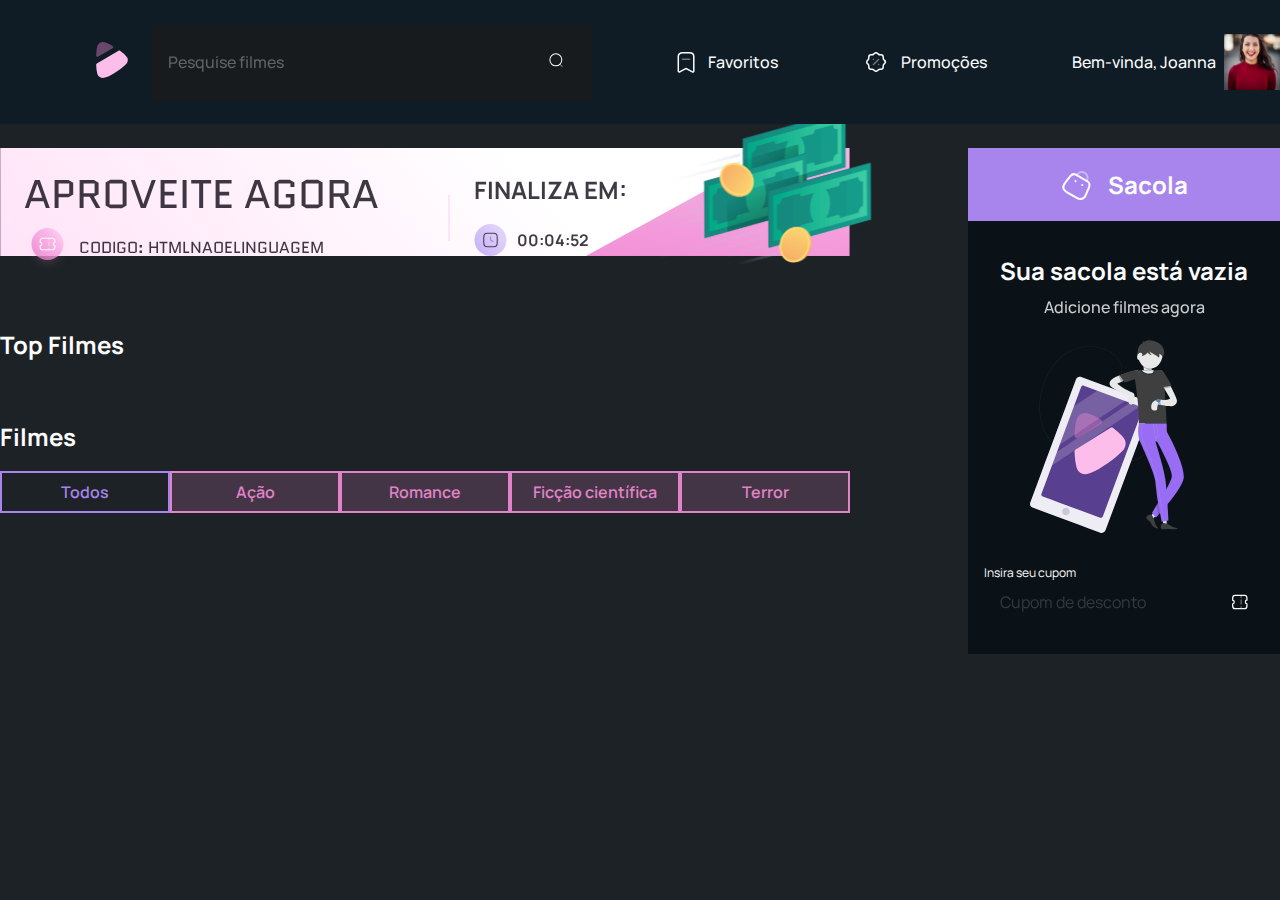
==== commit 29e22ac2: "New commit. New adjustments have been made." ====
--- a/index.html
+++ b/index.html
@@ -4,13 +4,12 @@
     <meta charset="UTF-8">
     <meta name="viewport" content="width=device-width, initial-scale=1.0">
     <link rel="icon" href="./images/favicon.svg">
-    <link rel="stylesheet" href="main.css">
+    <link rel="stylesheet" href="./styles/main.css">
     <title>Cúbicos - Seu cinema em casa</title>
 </head>
 <body>
     <!--Cabeçalho-->
     <header>
-    
         <div class="menu-logo">
             <img class="logo" src="./images/logo.svg" alt="logo">
         </div>
@@ -56,153 +55,19 @@
             <div class="top-filmes">
                 <h2>Top Filmes</h2>
                 <section class="cards-top">
-                    <div class="top-card">
-                        <span class="estrela"><img src="./images/favoritar.svg" alt="estrela de favoritar"></span>
-                        <p class="titulo"><span></span></p>
-                        <p class="nota"> <span><img src="./images/estrela.svg" alt="estrela"></span> <span></span></p>
-                        <footer>
-                            <p>Sacola</p>
-                            <p>R$:<span></span></p>
-                        </footer>
-                    </div>
-                    <div class="top-card">
-                        <span class="estrela"><img src="./images/favoritar.svg" alt="estrela de favoritar"></span>
-                        <p class="titulo"><span></span></p>
-                        <p class="nota"> <span><img src="./images/estrela.svg" alt="estrela"></span> <span></span></p>
-                        <footer>
-                            <p>Sacola</p>
-                            <p>R$:<span></span></p>
-                        </footer>
-                    </div>
-                    <div class="top-card">
-                        <span class="estrela"><img src="./images/favoritar.svg" alt="estrela de favoritar"></span>
-                        <p class="titulo"><span></span></p>
-                        <p class="nota"> <span><img src="./images/estrela.svg" alt="estrela"></span> <span></span></p>
-                        <footer>
-                            <p>Sacola</p>
-                            <p>R$:<span></span></p>
-                        </footer>
-                    </div>
-                    <div class="top-card">
-                        <span class="estrela"><img src="./images/favoritar.svg" alt="estrela de favoritar"></span>
-                        <p class="titulo"><span></span></p>
-                        <p class="nota"> <span><img src="./images/estrela.svg" alt="estrela"></span> <span></span></p>
-                        <footer>
-                            <p>Sacola</p>
-                            <p>R$:<span></span></p>
-                        </footer>
-                    </div>
-                    <div class="top-card">
-                        <span class="estrela"><img src="./images/favoritar.svg" alt="estrela de favoritar"></span>
-                        <p class="titulo"><span></span></p>
-                        <p class="nota"> <span><img src="./images/estrela.svg" alt="estrela"></span> <span></span></p>
-                        <footer>
-                            <p>Sacola</p>
-                            <p>R$:<span></span></p>
-                        </footer>
-                    </div>
                 </section>
             </div>
             <div class="lista-filmes">
                 <h2>Filmes</h2>
                 <section class="botoes-filtro">
-                    <button>Todos</button>
+                    <button class="active">Todos</button>
                     <button>Ação</button>
                     <button>Romance</button>
                     <button>Ficção científica</button>
                     <button>Terror</button>
                 </section>
                 <section class="filmes">
-                    <div class="filme">
-                        <span class="estrela"><img src="./images/favoritar.svg" alt="estrela de favoritar"></span>
-                        <p class="titulo"><span></span></p>
-                        <p class="nota"> <span><img src="./images/estrela.svg" alt="estrela"></span> <span></span></p>
-                        <footer>
-                            <p>Sacola</p>
-                            <p>R$:<span></span></p>
-                        </footer>
-                    </div>
-                    <div class="filme">
-                        <span class="estrela"><img src="./images/favoritar.svg" alt="estrela de favoritar"></span>
-                        <p class="titulo"><span></span></p>
-                        <p class="nota"> <span><img src="./images/estrela.svg" alt="estrela"></span> <span></span></p>
-                        <footer>
-                            <p>Sacola</p>
-                            <p>R$:<span></span></p>
-                        </footer>
-                    </div>
-                    <div class="filme">
-                        <span class="estrela"><img src="./images/favoritar.svg" alt="estrela de favoritar"></span>
-                        <p class="titulo"><span></span></p>
-                        <p class="nota"> <span><img src="./images/estrela.svg" alt="estrela"></span> <span></span></p>
-                        <footer>
-                            <p>Sacola</p>
-                            <p>R$:<span></span></p>
-                        </footer>
-                    </div>
-                    <div class="filme">
-                        <span class="estrela"><img src="./images/favoritar.svg" alt="estrela de favoritar"></span>
-                        <p class="titulo"><span></span></p>
-                        <p class="nota"> <span><img src="./images/estrela.svg" alt="estrela"></span> <span></span></p>
-                        <footer>
-                            <p>Sacola</p>
-                            <p>R$:<span></span></p>
-                        </footer>
-                    </div>
-                    <div class="filme">
-                        <span class="estrela"><img src="./images/favoritar.svg" alt="estrela de favoritar"></span>
-                        <p class="titulo"><span></span></p>
-                        <p class="nota"> <span><img src="./images/estrela.svg" alt="estrela"></span> <span></span></p>
-                        <footer>
-                            <p>Sacola</p>
-                            <p>R$:<span></span></p>
-                        </footer>
-                    </div>
-                    <div class="filme">
-                        <span class="estrela"><img src="./images/favoritar.svg" alt="estrela de favoritar"></span>
-                        <p class="titulo"><span></span></p>
-                        <p class="nota"> <span><img src="./images/estrela.svg" alt="estrela"></span> <span></span></p>
-                        <footer>
-                            <p>Sacola</p>
-                            <p>R$:<span></span></p>
-                        </footer>
-                    </div>
-                    <div class="filme">
-                        <span class="estrela"><img src="./images/favoritar.svg" alt="estrela de favoritar"></span>
-                        <p class="titulo"><span></span></p>
-                        <p class="nota"> <span><img src="./images/estrela.svg" alt="estrela"></span> <span></span></p>
-                        <footer>
-                            <p>Sacola</p>
-                            <p>R$:<span></span></p>
-                        </footer>
-                    </div>
-                    <div class="filme">
-                        <span class="estrela"><img src="./images/favoritar.svg" alt="estrela de favoritar"></span>
-                        <p class="titulo"><span></span></p>
-                        <p class="nota"> <span><img src="./images/estrela.svg" alt="estrela"></span> <span></span></p>
-                        <footer>
-                            <p>Sacola</p>
-                            <p>R$:<span></span></p>
-                        </footer>
-                    </div>
-                    <div class="filme">
-                        <span class="estrela"><img src="./images/favoritar.svg" alt="estrela de favoritar"></span>
-                        <p class="titulo"><span></span></p>
-                        <p class="nota"> <span><img src="./images/estrela.svg" alt="estrela"></span> <span></span></p>
-                        <footer>
-                            <p>Sacola</p>
-                            <p>R$:<span></span></p>
-                        </footer>
-                    </div>
-                        <div class="filme">
-                        <span class="estrela"><img src="./images/favoritar.svg" alt="estrela de favoritar"></span>
-                        <p class="titulo"><span></span></p>
-                        <p class="nota"> <span><img src="./images/estrela.svg" alt="estrela"></span> <span></span></p>
-                        <footer>
-                            <p>Sacola</p>
-                            <p>R$:<span></span></p>
-                        </footer>
-                    </div>
+
                 </section>
             </div>
         </main>
@@ -226,6 +91,6 @@
             </div>
         </div>
     </div>
-    <script src="scripts.js"></script>
+    <script src="/scripts/scripts.js"></script>
 </body>
 </html>--- a/styles/main.css
+++ b/styles/main.css
@@ -0,0 +1,541 @@
+@import url('https://fonts.googleapis.com/css2?family=Manrope:wght@200;300;400;500;600;700;800&display=swap');
+@import url('https://fonts.googleapis.com/css2?family=Quantico:ital,wght@0,400;0,700;1,400;1,700&display=swap');
+
+
+*{
+    margin: 0;
+    padding: 0;
+    border: 0;
+    box-sizing: border-box;
+    font-family: 'Manrope', sans-serif;
+}
+
+body {
+    min-height: 100vh;
+    font-family: 'Manrope', sans-serif;
+    background-color: #1D2226;
+}
+
+/*Estilizando o cabeçalho*/
+header {
+    display: flex;
+    align-items: center;
+    position: sticky;
+    top: 0;
+    z-index: 100;
+    padding: 1.5rem 0 1.5rem 2rem;
+    background-color: #0F1C26;
+    margin-bottom: 1.5rem;
+    flex-wrap: wrap;
+
+}
+
+header .menu-logo {
+    margin-left: 4rem;
+    margin-right: 1.5rem;
+}
+
+header nav {
+    flex: 1;
+    display: flex;
+    align-items: center;
+    justify-content: space-between;
+    max-width: 1250px;
+    flex-wrap: wrap;
+}
+nav .pesquisa {
+
+    display: flex;
+    justify-content: space-between;
+    align-items: center;
+    flex-wrap: wrap;
+    width: 440px;
+    padding: 1rem;
+    background: #171B1E;
+}
+
+header nav .pesquisa input {
+    font-weight: 500;
+    font-size: 1rem;    
+    line-height: 150%;
+    color: #FDFDFD;
+    opacity: 0.8;
+    background: #171B1E;
+}
+
+nav .pesquisa button{
+    background-color: #171B1E;
+    padding: 0.5rem;
+}
+nav .pesquisa button img {
+    object-fit: cover;
+    width: 1.5rem;
+    height: 1.5rem;
+}
+header nav .fav,
+header nav .prom,
+header nav .perfil {
+    display: flex;
+    align-items: center;
+    background-color: #0F1C26;
+}
+
+header nav .fav span,
+header nav .prom span,
+header nav .perfil span {
+    font-style: normal;
+    font-weight: 500;
+    font-size: 1rem;
+    line-height: 150%;
+    color: #FDFDFD;
+}
+
+header nav .fav img,
+header nav .prom img {
+    margin-right: .8rem;
+}
+
+header nav .perfil img {
+    margin-left: .5rem;
+    object-fit: cover;
+    width: 56px;
+    height: 56px;
+}
+
+
+/*Cupom*/
+article{
+    margin-bottom: 2.5rem;
+}
+
+.cupom {
+
+    display: flex;
+
+    background-repeat: no-repeat;
+    background-size: contain;/*Posicionamento da imagem dentro do container*/
+
+    background-image: url(/images/background-cupom.svg);
+
+}
+.cupom .esquerda {
+    flex: 1;
+    display: flex;
+    flex-direction: column;
+    padding: 1rem 1.5rem;
+
+}
+.cupom .esquerda h2 {
+    font-family: 'Quantico';
+    font-style: normal;
+    font-weight: normal;
+    font-size: 40px;
+    line-height: 150%;
+    color: #0F0915;
+    opacity: 0.8;
+}
+.cupom .esquerda h4 {
+    display: flex;
+
+    align-items: center;
+
+    font-family: 'Quantico';
+    font-style: normal;
+    font-weight: normal;
+    font-size: 1rem;
+    line-height: 150%;
+    color: #0F0915;
+
+    opacity: 0.8;
+}
+
+.cupom .esquerda h4 img {
+    margin-right: 8px;
+}
+
+.cupom span {
+    align-self: center;
+    opacity: 0.2;
+    border: 1px solid #F294D8;
+    height: 46px;
+    transform: rotate(180deg);
+}
+.cupom .direita {
+    position: relative;
+    flex: 1;
+    display: flex;
+    justify-content: space-between;
+
+    padding: 1.5rem 0;
+}
+.cupom .direita > img {
+    align-self: flex-end;
+    position: absolute;
+    top: -45px;
+    left: 45%;
+}
+.cupom .direita .info {
+    flex: 1;
+    display: flex;
+    flex-direction: column;
+    padding: 0 1.5rem
+}
+.cupom .direita .info h3 {
+
+    font-size: 1.5rem;
+    line-height: 150%;
+    color: #0F0915;
+    opacity: 0.8;
+    margin-bottom: 16px;
+}
+.cupom .direita .info h4 {
+    
+    display: flex;
+
+    align-items: center;
+
+
+    font-size: 16px;
+    line-height: 150%;
+    color: #0F0915;
+
+    opacity: 0.8;
+}
+
+.cupom .direita h4 img {
+    margin-right: 10px;
+}
+
+/*Corpo da página*/
+.corpo {
+    display: flex;
+    justify-content: space-between;
+
+    max-width: 1300px;
+    margin: 0 auto;
+}
+.conteudo {
+    max-width: 937px;
+}
+.top-filmes {
+    display: flex;
+    flex-direction: column;
+    margin-bottom: 2.5rem;
+}
+
+.top-filmes h2{
+
+    font-weight: bold;
+    font-size: 1.5rem;
+    line-height: 150%;
+    color: #FDFDFD;
+
+    margin-bottom: 1rem;
+}
+.cards-top {
+    flex: 1;
+
+    display: flex;
+    align-items: center;
+    justify-content: space-between;
+}
+
+.top-card {
+    height: 301px;
+    width: 168px;
+    flex: 1;
+}
+.card-content {
+    height: 301px;
+    width: 168px;
+    flex: 1;
+    display:flex;
+    flex-direction: column;
+    background: rgba(0, 0, 0, 0.4);
+}
+
+
+.top-card + .top-card {
+    margin-left: 1.5rem;
+}
+.top-card .card-content .estrela {
+    flex:1;
+    margin-top: 9px;
+    margin-left: 6px;
+}
+
+.top-card .card-content div {
+    display: flex;
+    justify-content: space-between;
+    align-items: center;
+
+    padding: 0 0.5rem 0 0;
+
+}
+
+ .top-card .card-content div .nota {
+
+    text-align: right;
+    font-weight: bold;
+    font-size: 12px;
+    width: 60px;
+    line-height: 150%;
+    color: #FBCD6E;
+} 
+
+.top-card .card-content div .titulo {
+
+    padding-left: 0.5rem;
+    font-weight: bold;
+    font-size: 16px;
+    line-height: 150%;
+    color: #FDFDFD;
+}
+
+.top-card .card-content .nota  span:first-child {
+    margin-right: 6px;
+}
+
+.top-card .card-content footer {
+
+    display: flex;
+    justify-content: space-between;
+    background: #A785ED;
+    padding: 0.25rem 0.5rem;
+    margin: 0.5rem 0.5rem 0.375rem 0.5rem;
+    color: #EEE6FF;
+
+
+    font-weight: bold;
+    font-size: 12px;
+    line-height: 150%;
+}
+/*Filmes*/
+
+.lista-filmes {
+    display: flex;
+    flex-direction: column;
+
+}
+.lista-filmes h2 {
+    
+    font-weight: bold;
+    font-size: 1.5rem;
+    line-height: 150%;
+    color: #FDFDFD;
+    margin-bottom: 1rem;
+}
+.botoes-filtro {
+
+    display: flex;
+    justify-content: space-between;
+    margin-bottom: 1.5rem;
+}
+
+.botoes-filtro button {
+    
+    background-color:  #E5E5E5;
+    /*background: rgba(225, 131, 200, 0.2);*/
+    /*border: 2px solid #E183C8;*/
+
+    border: 2px solid #FFFFFF;
+    width: 170px;
+    padding: 0.5rem; 
+
+    flex-grow: 1;
+    background: rgba(225, 131, 200, 0.2);
+    border: 2px solid #E183C8;
+    color:  #4A4E51;
+    padding: 8px;
+    font-weight: 600;
+    font-size: 16px;
+    max-width: 170px;
+    color: #E183C8;
+    cursor: pointer;
+
+}
+
+.botoes-filtro button:hover {
+    background: none;
+    border: 2px solid #E183C8; 
+    transition: 400ms; 
+}
+
+.botoes-filtro button:focus{
+    background: none;
+    border: 2px solid #A785ED;
+    color: #A785ED;
+    transition: 400ms; 
+}
+
+.botoes-filtro .active {
+    background: none;
+    border: 2px solid #A785ED;
+    color: #A785ED;
+    transition: 400ms; 
+}
+/*Seção de filmes*/
+.filmes {
+    flex: 1;
+    flex-wrap: wrap;
+    display: flex;
+    align-items: center;
+    justify-content: space-between;
+}
+
+.filme {
+    height: 301px;
+    width: 168px;
+    margin-bottom: 1.5rem;
+
+}
+.filme .card-content {
+    height: 301px;
+    width: 168px;
+    flex: 1;
+    display:flex;
+    flex-direction: column;
+    background: rgba(0, 0, 0, 0.4);
+}
+
+
+.filme .card-content .estrela {
+    flex:1;
+    margin-top: 9px;
+    margin-left: 6px;
+}
+
+.filme .card-content div {
+    display: flex;
+    justify-content: space-between;
+    align-items: center;
+
+    padding: 0 0.5rem 0 0;
+
+}
+
+ .filme .card-content div .nota {
+
+    text-align: right;
+    font-weight: bold;
+    font-size: 12px;
+    width: 60px;
+    line-height: 150%;
+    color: #FBCD6E;
+} 
+
+.filme .card-content div .titulo {
+
+    padding-left: 0.5rem;
+    font-weight: bold;
+    font-size: 16px;
+    line-height: 150%;
+    color: #FDFDFD;
+}
+
+.filme .card-content .nota  span:first-child {
+    margin-right: 6px;
+}
+
+.filme .card-content footer {
+
+    display: flex;
+    justify-content: space-between;
+    background: #A785ED;
+    padding: 0.25rem 0.5rem;
+    margin: 0.5rem 0.5rem 0.375rem 0.5rem;
+    color: #EEE6FF;
+
+
+    font-weight: bold;
+    font-size: 12px;
+    line-height: 150%;
+}
+
+/*Barra lateral*/
+.sidenav{
+    flex: 1;
+    max-width: 312px;
+
+}
+.sidenav .sacola {
+    display: flex;
+    justify-content: center;
+    align-items: center;
+    background: linear-gradient(0deg, #A785ED, #A785ED), #C4C4C4;
+    padding: 18px;
+}
+
+.sidenav .sacola span {
+
+    font-style: normal;
+    font-weight: bold;
+    font-size: 1.5rem;
+    line-height: 150%;
+    text-align: center;
+    margin-left: 12px;
+    color: #FDFDFD;
+}
+
+.sidenav .resto {
+    display: flex;
+    flex-direction: column;
+
+    padding: 2rem 1rem;
+    
+    background: #0B1217;
+}
+
+.sidenav .resto h3{
+
+    align-self: center;
+    font-weight: bold;
+    font-size: 1.5rem;
+    line-height: 150%;  
+
+    color: #FDFDFD;
+    margin-bottom: 6px;
+}
+
+.sidenav .resto > p {
+
+
+    font-weight: 500;
+    font-size: 16px;
+    line-height: 150%;
+    text-align: center;
+    color: #FDFDFD;
+
+    opacity: 0.8;
+}
+
+.sidenav .resto h5 {
+    text-align: left;
+    font-style: normal;
+    font-weight: normal;
+    font-size: 12px;
+    line-height: 150%;
+    color: #FDFDFD;
+}
+
+.sidenav .resto label {
+    display: flex;
+    align-items: center;
+    justify-content: space-between;
+    background: #0B1217;
+    padding: .5rem 1rem;
+}
+
+.sidenav .resto label input {
+    background: #0B1217;
+
+    font-size: 1rem;
+    line-height: 150%;
+    color: #FDFDFD;
+    opacity: 0.4;
+}
+
+
+
+
+
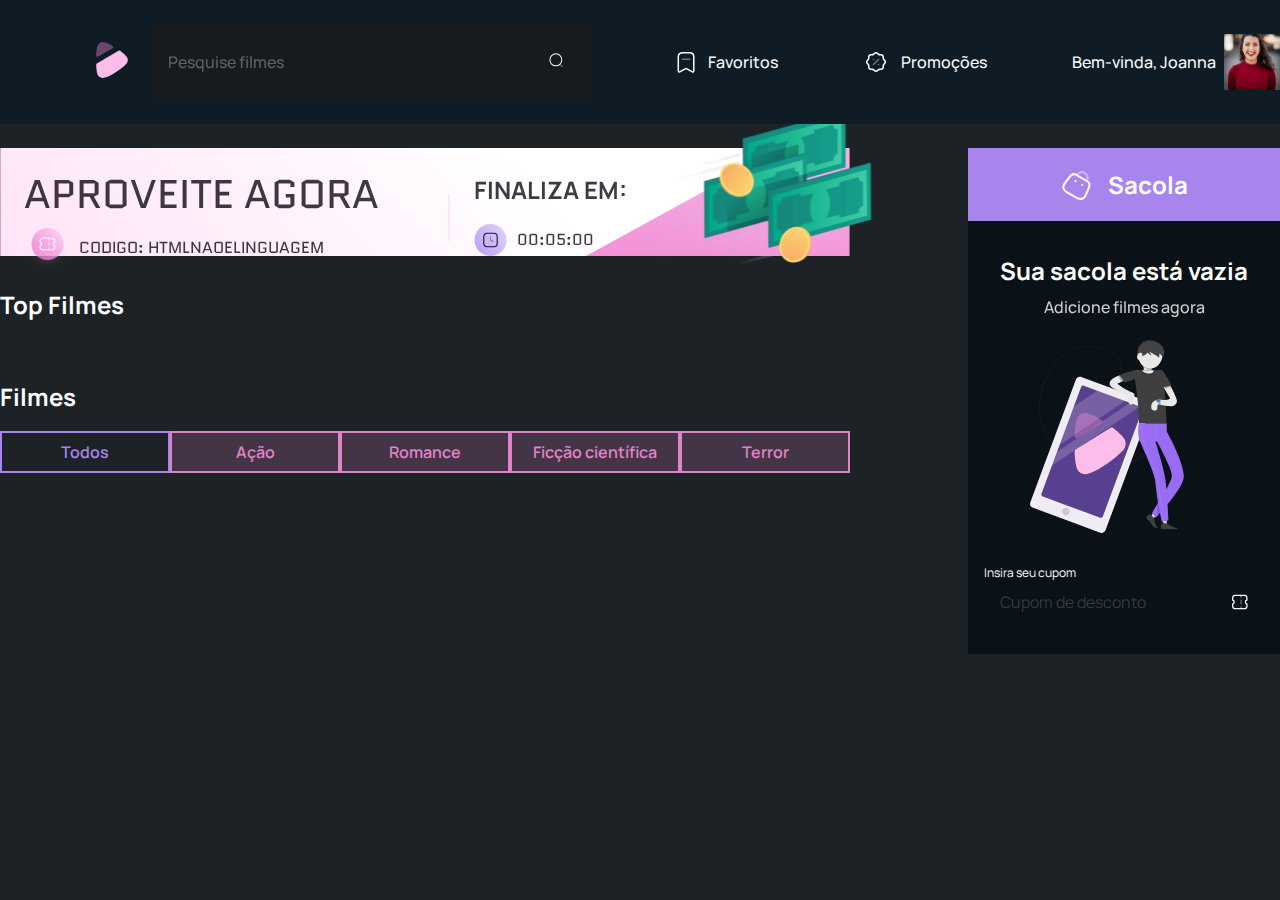
==== commit ee13320a: "New commit. Filter features added." ====
--- a/index.html
+++ b/index.html
@@ -36,7 +36,7 @@
     <div class="corpo">
         <main class="conteudo">
             <!--Cupom-->
-            <article>
+            <section>
                 <div class="cupom">
                     <div class="esquerda">
                         <h2>APROVEITE AGORA</h2>
@@ -46,12 +46,12 @@
                     <div class="direita">
                         <div class="info">
                             <h3>FINALIZA EM:</h3>
-                            <h4><img src="./images/timer.svg" alt="temporizador">00:04:52</h4>
+                            <h4><img src="./images/timer.svg" alt="temporizador"><span>00:05:00</span></h4>
                         </div>
                         <img src="./images/money.svg" alt="">
                     </div>
                 </div>
-            </article>
+            </section>
             <div class="top-filmes">
                 <h2>Top Filmes</h2>
                 <section class="cards-top">
@@ -61,10 +61,10 @@
                 <h2>Filmes</h2>
                 <section class="botoes-filtro">
                     <button class="active">Todos</button>
-                    <button>Ação</button>
-                    <button>Romance</button>
-                    <button>Ficção científica</button>
-                    <button>Terror</button>
+                    <button id="28">Ação</button>
+                    <button id="10749">Romance</button>
+                    <button id="878">Ficção científica</button>
+                    <button id="53">Terror</button>
                 </section>
                 <section class="filmes">
 
--- a/styles/main.css
+++ b/styles/main.css
@@ -114,7 +114,7 @@
 
     background-repeat: no-repeat;
     background-size: contain;/*Posicionamento da imagem dentro do container*/
-
+    cursor: pointer;
     background-image: url(/images/background-cupom.svg);
 
 }
@@ -153,7 +153,7 @@
     margin-right: 8px;
 }
 
-.cupom span {
+.cupom > span {
     align-self: center;
     opacity: 0.2;
     border: 1px solid #F294D8;
@@ -189,21 +189,26 @@
     margin-bottom: 16px;
 }
 .cupom .direita .info h4 {
-    
-    display: flex;
-
-    align-items: center;
-
-
-    font-size: 16px;
-    line-height: 150%;
-    color: #0F0915;
-
-    opacity: 0.8;
-}
-
-.cupom .direita h4 img {
+    display: flex;
+    align-items: center;
+
+}
+
+.cupom .direita .info h4 img {
     margin-right: 10px;
+}
+.cupom .direita .info h4 span {
+    font-family: 'Quantico';
+    font-style: normal;
+    font-weight: normal;
+    font-size: 1rem;
+    line-height: 150%;
+
+/* identical to box height, or 24px */
+
+color: #0F0915;
+
+opacity: 0.8;
 }
 
 /*Corpo da página*/
@@ -245,13 +250,20 @@
     width: 168px;
     flex: 1;
 }
+
 .card-content {
     height: 301px;
-    width: 168px;
+    width: 169px;
     flex: 1;
     display:flex;
     flex-direction: column;
     background: rgba(0, 0, 0, 0.4);
+    cursor: pointer;
+}
+
+.card-content:hover {
+    background:rgba(0, 0, 0, 0.8);
+    transition: 400ms;
 }
 
 
@@ -278,7 +290,7 @@
     text-align: right;
     font-weight: bold;
     font-size: 12px;
-    width: 60px;
+    width: 150px;
     line-height: 150%;
     color: #FBCD6E;
 } 
@@ -396,6 +408,12 @@
     display:flex;
     flex-direction: column;
     background: rgba(0, 0, 0, 0.4);
+    cursor: pointer;
+}
+
+.filme .card-content:hover {
+    background: rgba(0, 0, 0, 0.8);
+    transition: 400ms;
 }
 
 
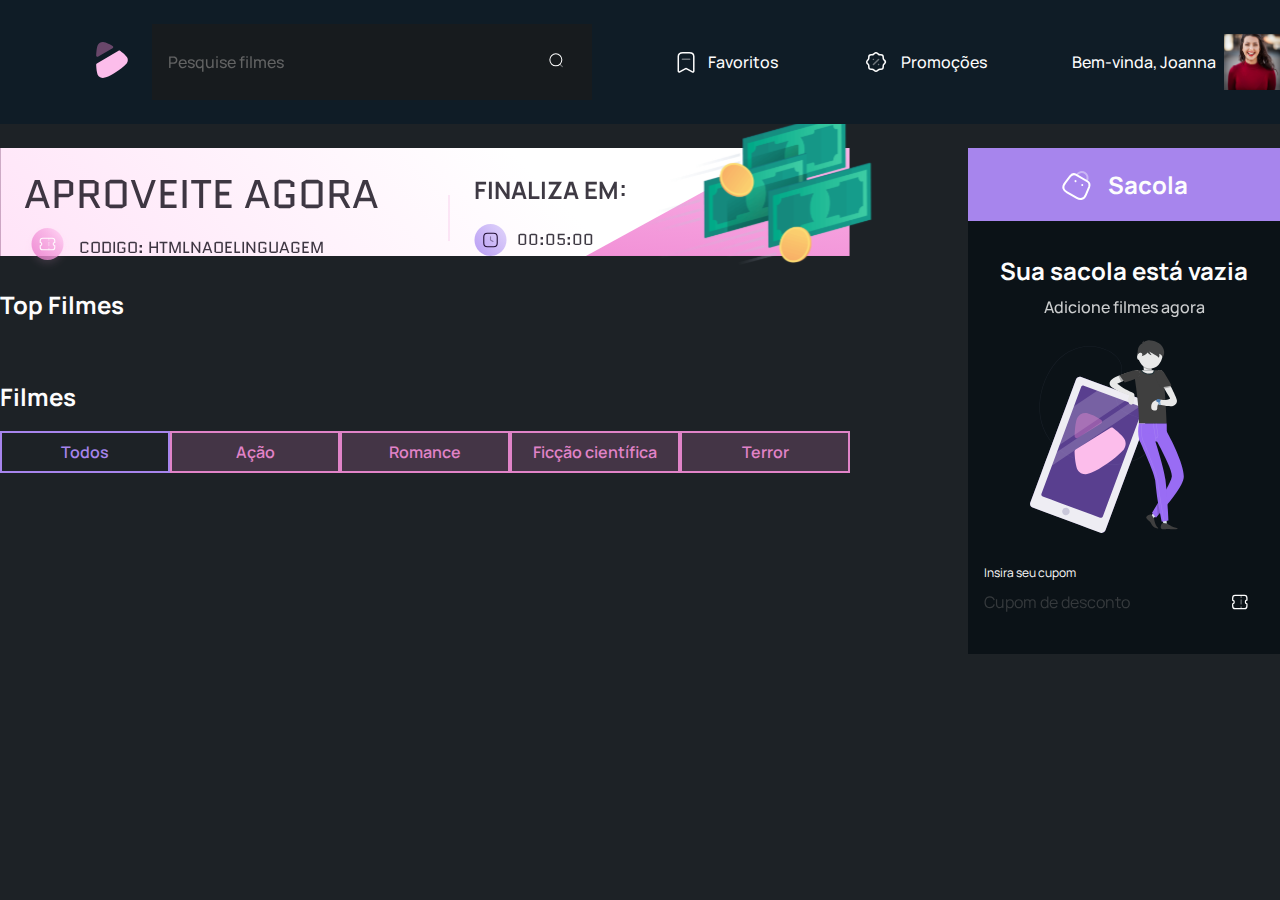
==== commit d96d1b76: "New commit. Almost done. Missing a few style properties and some logic." ====
--- a/index.html
+++ b/index.html
@@ -77,18 +77,6 @@
                 <img src="./images/Bag.svg" alt="">
                 <span>Sacola</span>
             </div>
-            <div class="resto">
-                <h3>Sua sacola está vazia</h3>
-                <p>Adicione filmes agora</p>
-                <div class="img-container">
-                    <img src="./images/Social Media.svg" alt="">
-                </div>
-                <h5>Insira seu cupom</h5>
-                <label for="ticket">
-                    <input id="ticket" name="ticket" type="text" placeholder="Cupom de desconto">
-                    <img src="./images/Ticket.svg" alt="">
-                </label>
-            </div>
         </div>
     </div>
     <script src="/scripts/scripts.js"></script>
--- a/styles/main.css
+++ b/styles/main.css
@@ -8,6 +8,9 @@
     border: 0;
     box-sizing: border-box;
     font-family: 'Manrope', sans-serif;
+}
+ul li {
+    list-style-type: none;
 }
 
 body {
@@ -63,6 +66,14 @@
     background: #171B1E;
 }
 
+
+header nav .pesquisa:hover {
+    border: 1px solid #8C8C8C;
+}
+header nav .pesquisa:focus input{
+    border: 1px solid #FDFDFD;
+}
+
 nav .pesquisa button{
     background-color: #171B1E;
     padding: 0.5rem;
@@ -246,14 +257,15 @@
 }
 
 .top-card {
-    height: 301px;
+
     width: 168px;
     flex: 1;
 }
 
 .card-content {
-    height: 301px;
+    height: 270px;
     width: 169px;
+    background-position: center;
     flex: 1;
     display:flex;
     flex-direction: column;
@@ -396,13 +408,13 @@
 }
 
 .filme {
-    height: 301px;
+
     width: 168px;
     margin-bottom: 1.5rem;
 
 }
 .filme .card-content {
-    height: 301px;
+    height: 270px;
     width: 168px;
     flex: 1;
     display:flex;
@@ -468,6 +480,13 @@
     font-weight: bold;
     font-size: 12px;
     line-height: 150%;
+}
+
+.filme .card-content footer:hover {
+    
+    background: linear-gradient(0deg, rgba(46, 46, 46, 0.45), rgba(46, 46, 46, 0.45)), #A785ED;
+
+    color: #EEE6FF;
 }
 
 /*Barra lateral*/
@@ -541,7 +560,7 @@
     align-items: center;
     justify-content: space-between;
     background: #0B1217;
-    padding: .5rem 1rem;
+    padding: .5rem 1rem .5rem 0;
 }
 
 .sidenav .resto label input {
@@ -553,7 +572,71 @@
     opacity: 0.4;
 }
 
-
-
-
-
+/*Ao criar a sacola de compras*/
+.resto div > .item {
+
+    display: flex;
+
+    justify-content: space-between;
+
+    color: white;
+    margin-bottom: 10px;
+}
+
+.resto div > .item .dados {
+    display: flex;
+    align-items: center;
+    max-width: 180px;
+}
+
+.resto div > .item .dados div + div {
+    margin-left: 13px;
+}
+.resto div > .item .dados div p + p{
+    margin-top: 8px;
+}
+.resto div > .item .dados img{
+    width: 50px;
+    height: 70px;
+    object-fit: cover;
+}
+
+.resto div > .item .opt {
+    display: flex;
+    align-items: center;
+    max-width: 86px;
+    flex: 1;
+    justify-content: space-between;
+}
+.resto div > .item .opt button {
+    background: linear-gradient(0deg, rgba(0, 0, 0, 0.37), rgba(0, 0, 0, 0.37));
+backdrop-filter: blur(15px);
+}
+
+.resto > div > button {
+    text-align: center;
+    background: #E25EBF;
+    width: 280px;
+    padding: 1rem;
+
+    font-weight: bold;
+    font-size: 16px;
+    line-height: 150%;
+    
+    cursor: pointer;
+    
+    color: #FDFDFD;
+}
+
+.resto > div > button:hover{
+    background: linear-gradient(0deg, rgba(225, 123, 123, 0.45), rgba(225, 123, 123, 0.45)), #FFB6EB;
+box-shadow: 0px 16px 24px -12px rgba(226, 94, 191, 0.16);
+transition: 400ms;
+}
+.resto > div > button:active{
+    background: linear-gradient(0deg, rgba(225, 123, 123, 0.6), rgba(225, 123, 123, 0.6)), #FFB6EB;
+    box-shadow: 0px 16px 24px -12px rgba(226, 94, 191, 0.5);
+}
+
+
+
